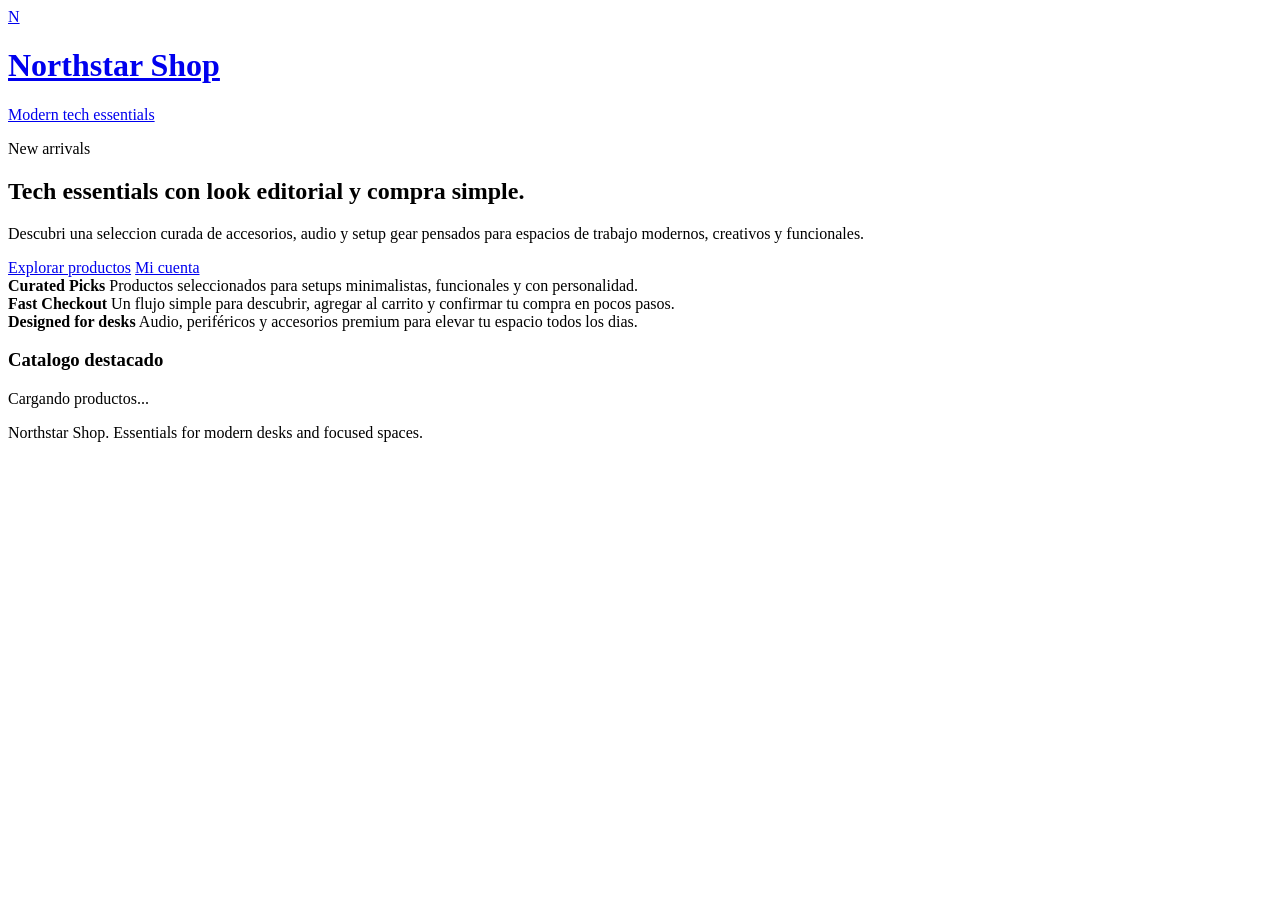
==== frontend/index.html @ eb370392 "Refine storefront copy for production feel" ====
<!DOCTYPE html>
<html lang="es">
<head>
    <meta charset="UTF-8">
    <meta name="viewport" content="width=device-width, initial-scale=1.0">
    <title>Northstar Shop | Catalogo</title>
    <link rel="stylesheet" href="css/styles.css">
</head>
<body>
    <header class="topbar">
        <div class="shell topbar-inner">
            <a class="brand" href="index.html">
                <div class="brand-mark">N</div>
                <div class="brand-copy">
                    <h1>Northstar Shop</h1>
                    <p>Modern tech essentials</p>
                </div>
            </a>
            <nav class="nav-links" data-auth-links></nav>
        </div>
    </header>

    <main>
        <section class="hero">
            <div class="shell hero-grid">
                <article class="hero-panel hero-copy">
                    <span class="eyebrow">New arrivals</span>
                    <h2>Tech essentials con look editorial y compra simple.</h2>
                    <p>Descubri una seleccion curada de accesorios, audio y setup gear pensados para espacios de trabajo modernos, creativos y funcionales.</p>
                    <div class="cta-row">
                        <a class="btn" href="#catalog">Explorar productos</a>
                        <a class="btn-outline" href="login.html">Mi cuenta</a>
                    </div>
                </article>
                <aside class="glass-card stats">
                    <div class="stat-card">
                        <strong>Curated Picks</strong>
                        <span class="meta">Productos seleccionados para setups minimalistas, funcionales y con personalidad.</span>
                    </div>
                    <div class="stat-card">
                        <strong>Fast Checkout</strong>
                        <span class="meta">Un flujo simple para descubrir, agregar al carrito y confirmar tu compra en pocos pasos.</span>
                    </div>
                    <div class="stat-card">
                        <strong data-user-name>Designed for desks</strong>
                        <span class="meta">Audio, periféricos y accesorios premium para elevar tu espacio todos los dias.</span>
                    </div>
                </aside>
            </div>
        </section>

        <section class="section" id="catalog">
            <div class="shell">
                <div class="section-head">
                    <div>
                        <h3>Catalogo destacado</h3>
                        <p id="catalogCount">Cargando productos...</p>
                    </div>
                    <div class="pill-row" id="categoryFilters"></div>
                </div>
                <div id="catalogMessage" class="message"></div>
                <div class="product-grid" id="productGrid"></div>
            </div>
        </section>
    </main>

    <footer class="footer">
        <div class="shell">Northstar Shop. Essentials for modern desks and focused spaces.</div>
    </footer>

    <script src="js/config.js"></script>
    <script src="js/common.js"></script>
    <script src="js/catalog.js"></script>
</body>
</html>
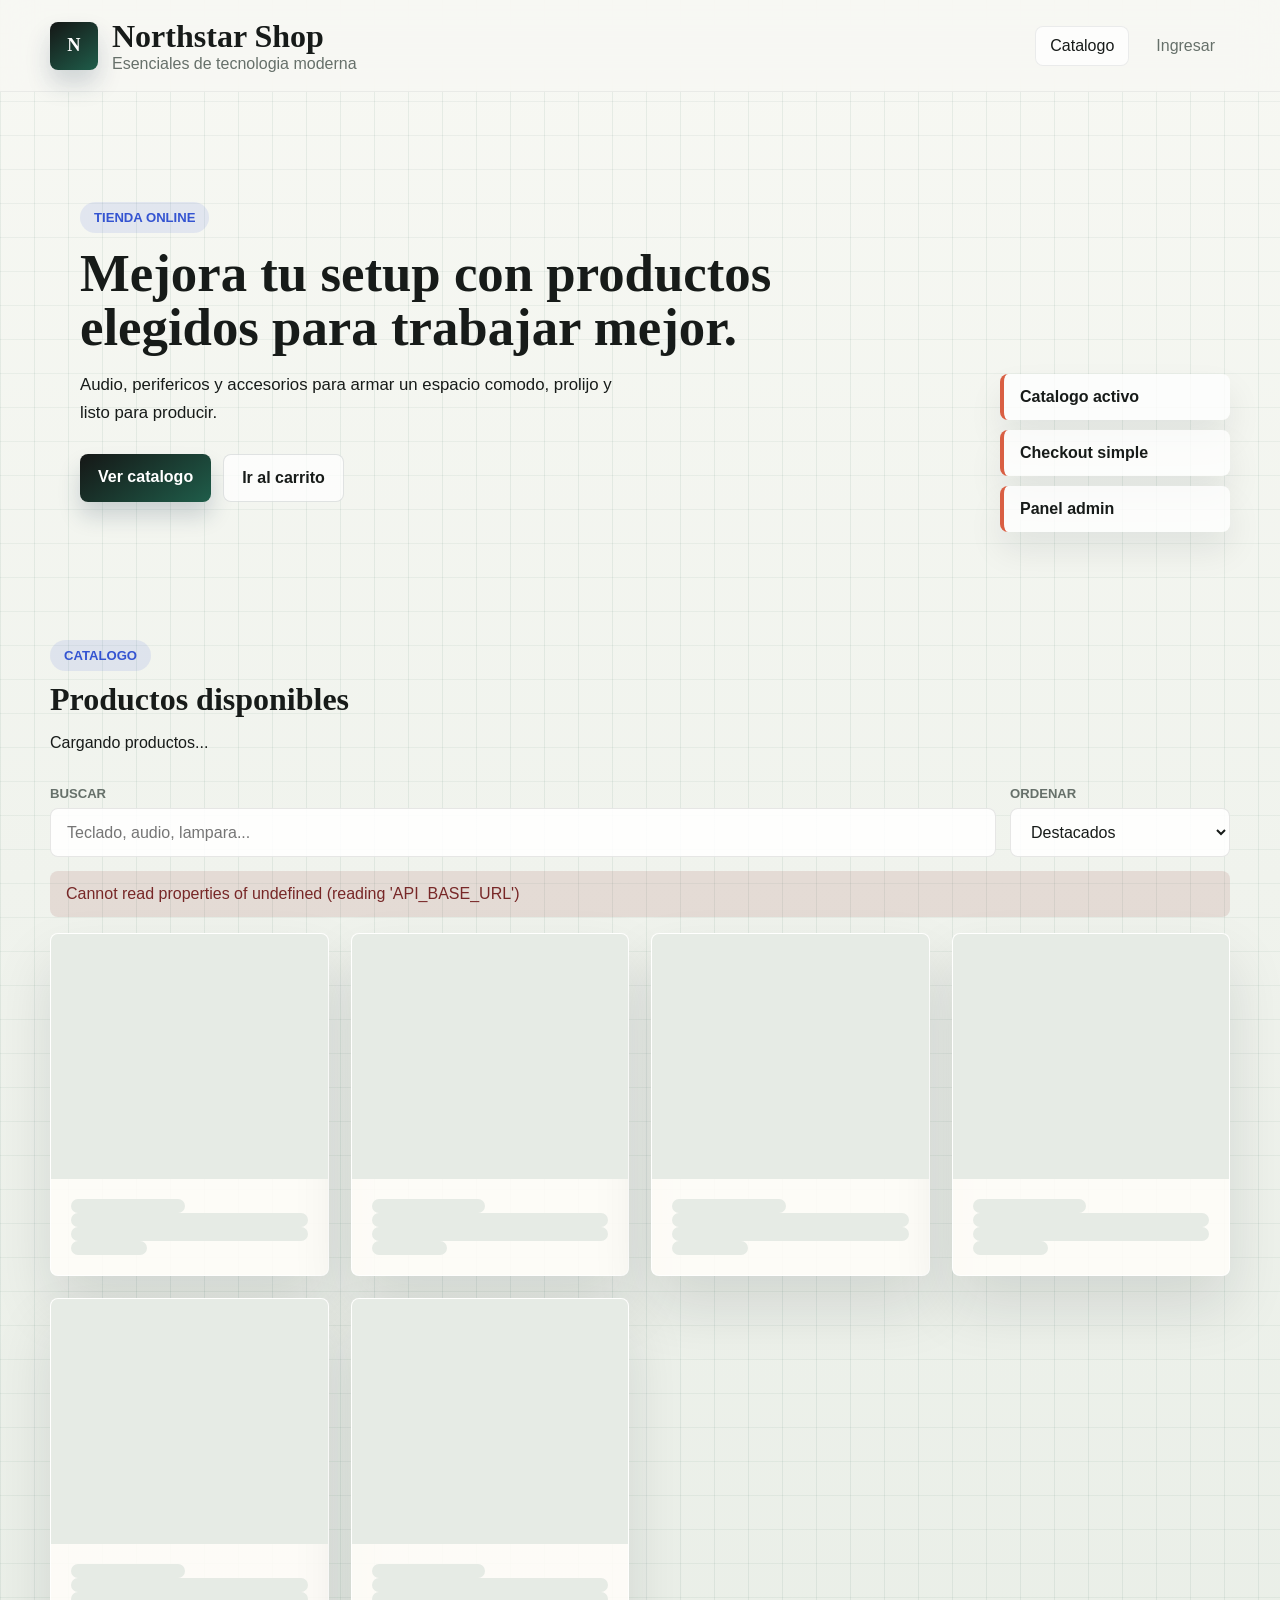
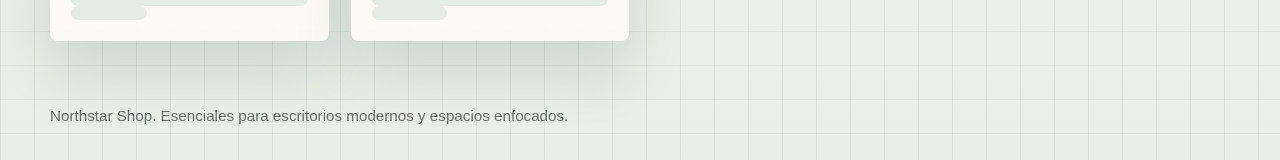
==== commit 6538deaf: "Elevate storefront catalog experience" ====
--- a/frontend/index.html
+++ b/frontend/index.html
@@ -13,7 +13,7 @@
                 <div class="brand-mark">N</div>
                 <div class="brand-copy">
                     <h1>Northstar Shop</h1>
-                    <p>Modern tech essentials</p>
+                    <p>Esenciales de tecnologia moderna</p>
                 </div>
             </a>
             <nav class="nav-links" data-auth-links></nav>
@@ -21,43 +21,52 @@
     </header>
 
     <main>
-        <section class="hero">
-            <div class="shell hero-grid">
-                <article class="hero-panel hero-copy">
-                    <span class="eyebrow">New arrivals</span>
-                    <h2>Tech essentials con look editorial y compra simple.</h2>
-                    <p>Descubri una seleccion curada de accesorios, audio y setup gear pensados para espacios de trabajo modernos, creativos y funcionales.</p>
+        <section class="storefront-hero">
+            <div class="shell hero-layout">
+                <div class="hero-copy">
+                    <span class="eyebrow">Tienda online</span>
+                    <h2>Mejora tu setup con productos elegidos para trabajar mejor.</h2>
+                    <p>Audio, perifericos y accesorios para armar un espacio comodo, prolijo y listo para producir.</p>
                     <div class="cta-row">
-                        <a class="btn" href="#catalog">Explorar productos</a>
-                        <a class="btn-outline" href="login.html">Mi cuenta</a>
+                        <a class="btn" href="#catalog">Ver catalogo</a>
+                        <a class="btn-outline" href="cart.html">Ir al carrito</a>
                     </div>
-                </article>
-                <aside class="glass-card stats">
-                    <div class="stat-card">
-                        <strong>Curated Picks</strong>
-                        <span class="meta">Productos seleccionados para setups minimalistas, funcionales y con personalidad.</span>
-                    </div>
-                    <div class="stat-card">
-                        <strong>Fast Checkout</strong>
-                        <span class="meta">Un flujo simple para descubrir, agregar al carrito y confirmar tu compra en pocos pasos.</span>
-                    </div>
-                    <div class="stat-card">
-                        <strong data-user-name>Designed for desks</strong>
-                        <span class="meta">Audio, periféricos y accesorios premium para elevar tu espacio todos los dias.</span>
-                    </div>
-                </aside>
+                </div>
+                <div class="hero-proof">
+                    <span>Catalogo activo</span>
+                    <span>Checkout simple</span>
+                    <span>Panel admin</span>
+                </div>
             </div>
         </section>
 
         <section class="section" id="catalog">
             <div class="shell">
-                <div class="section-head">
+                <div class="catalog-heading">
                     <div>
-                        <h3>Catalogo destacado</h3>
+                        <span class="eyebrow">Catalogo</span>
+                        <h3>Productos disponibles</h3>
                         <p id="catalogCount">Cargando productos...</p>
                     </div>
-                    <div class="pill-row" id="categoryFilters"></div>
                 </div>
+
+                <div class="catalog-toolbar">
+                    <label class="search-field" for="catalogSearch">
+                        <span>Buscar</span>
+                        <input id="catalogSearch" type="search" placeholder="Teclado, audio, lampara...">
+                    </label>
+                    <label class="select-field" for="catalogSort">
+                        <span>Ordenar</span>
+                        <select id="catalogSort">
+                            <option value="featured">Destacados</option>
+                            <option value="priceAsc">Menor precio</option>
+                            <option value="priceDesc">Mayor precio</option>
+                            <option value="stockDesc">Mas stock</option>
+                        </select>
+                    </label>
+                </div>
+
+                <div class="pill-row" id="categoryFilters"></div>
                 <div id="catalogMessage" class="message"></div>
                 <div class="product-grid" id="productGrid"></div>
             </div>
@@ -65,7 +74,7 @@
     </main>
 
     <footer class="footer">
-        <div class="shell">Northstar Shop. Essentials for modern desks and focused spaces.</div>
+        <div class="shell">Northstar Shop. Esenciales para escritorios modernos y espacios enfocados.</div>
     </footer>
 
     <script src="js/config.js"></script>
--- a/frontend/css/styles.css
+++ b/frontend/css/styles.css
@@ -0,0 +1,716 @@
+:root {
+    --bg: #f7f8f3;
+    --bg-deep: #e9eee7;
+    --surface: rgba(255, 255, 252, 0.9);
+    --surface-strong: #ffffff;
+    --surface-dark: #151716;
+    --surface-dark-soft: #27302a;
+    --text: #171b19;
+    --muted: #66706a;
+    --line: rgba(23, 27, 25, 0.1);
+    --line-strong: rgba(23, 27, 25, 0.18);
+    --primary: #1f5d4a;
+    --primary-soft: #2c7c63;
+    --accent: #d95f43;
+    --accent-soft: rgba(217, 95, 67, 0.12);
+    --blue: #3454d1;
+    --blue-soft: rgba(52, 84, 209, 0.1);
+    --success-bg: rgba(31, 123, 91, 0.12);
+    --success-text: #175f47;
+    --danger-bg: rgba(142, 47, 47, 0.12);
+    --danger-text: #772727;
+    --shadow-lg: 0 30px 60px rgba(16, 24, 32, 0.12);
+    --shadow-md: 0 18px 34px rgba(16, 24, 32, 0.08);
+    --radius-xl: 8px;
+    --radius-lg: 8px;
+    --radius-md: 8px;
+    --radius-sm: 8px;
+    --container: 1180px;
+}
+
+* {
+    box-sizing: border-box;
+}
+
+html {
+    scroll-behavior: smooth;
+}
+
+body {
+    margin: 0;
+    min-height: 100vh;
+    font-family: "Aptos", "Segoe UI Variable", "Segoe UI", sans-serif;
+    color: var(--text);
+    background:
+        linear-gradient(90deg, rgba(31, 93, 74, 0.08) 1px, transparent 1px),
+        linear-gradient(0deg, rgba(31, 93, 74, 0.06) 1px, transparent 1px),
+        linear-gradient(180deg, var(--bg) 0%, var(--bg-deep) 100%);
+    background-size: 34px 34px, 34px 34px, auto;
+}
+
+a {
+    color: inherit;
+    text-decoration: none;
+}
+
+button,
+input,
+select,
+textarea {
+    font: inherit;
+}
+
+.shell {
+    width: min(100% - 32px, var(--container));
+    margin: 0 auto;
+}
+
+.topbar {
+    position: sticky;
+    top: 0;
+    z-index: 50;
+    backdrop-filter: blur(18px);
+    background: rgba(247, 248, 243, 0.88);
+    border-bottom: 1px solid rgba(22, 32, 42, 0.06);
+}
+
+.topbar-inner,
+.section-head,
+.cta-row,
+.pill-row,
+.nav-links,
+.quantity-row,
+.brand {
+    display: flex;
+    gap: 12px;
+    flex-wrap: wrap;
+}
+
+.topbar-inner,
+.section-head {
+    justify-content: space-between;
+}
+
+.topbar-inner {
+    align-items: center;
+    padding: 18px 0;
+}
+
+.section-head {
+    align-items: flex-end;
+    margin-bottom: 22px;
+}
+
+.brand {
+    align-items: center;
+    gap: 14px;
+}
+
+.brand-mark {
+    width: 48px;
+    height: 48px;
+    display: grid;
+    place-items: center;
+    border-radius: var(--radius-sm);
+    background: linear-gradient(145deg, var(--surface-dark), var(--primary));
+    color: #fff;
+    font-family: Georgia, "Times New Roman", serif;
+    font-size: 1.15rem;
+    font-weight: 700;
+    letter-spacing: 0;
+    box-shadow: 0 14px 24px rgba(22, 50, 79, 0.18);
+}
+
+.brand-copy h1,
+.brand-copy p,
+.section-head h3,
+.section-head p,
+.hero-copy h2,
+.hero-copy p {
+    margin: 0;
+}
+
+.brand-copy h1,
+.hero-copy h2,
+.section-head h3,
+.price,
+.order-card h3 {
+    font-family: Georgia, "Times New Roman", serif;
+    letter-spacing: 0;
+}
+
+.brand-copy p,
+.meta,
+.helper-text,
+.empty-state,
+.notice,
+.section-head p {
+    color: var(--muted);
+}
+
+.nav-links a,
+.nav-links button {
+    border: 1px solid transparent;
+    background: transparent;
+    color: var(--muted);
+    padding: 10px 14px;
+    border-radius: var(--radius-sm);
+    cursor: pointer;
+    transition: 0.2s ease;
+}
+
+.nav-links a:hover,
+.nav-links button:hover,
+.nav-links .active {
+    color: var(--text);
+    border-color: rgba(22, 32, 42, 0.08);
+    background: rgba(255, 255, 255, 0.74);
+}
+
+.storefront-hero,
+.auth-wrapper,
+.detail-wrapper,
+.cart-wrapper,
+.orders-wrapper,
+.admin-wrapper {
+    padding: 46px 0 60px;
+}
+
+.hero-layout,
+.detail-grid,
+.cart-layout,
+.split-2,
+.product-grid,
+.admin-grid,
+.order-grid {
+    display: grid;
+    gap: 22px;
+}
+
+.detail-grid {
+    grid-template-columns: 1.15fr 0.85fr;
+}
+
+.hero-layout {
+    align-items: end;
+    grid-template-columns: minmax(0, 1fr) auto;
+    padding: 34px 0 18px;
+}
+
+.cart-layout {
+    grid-template-columns: 1.45fr 0.92fr;
+    overflow: hidden;
+}
+
+.split-2 {
+    grid-template-columns: repeat(2, 1fr);
+}
+
+.product-grid,
+.admin-grid,
+.order-grid {
+    grid-template-columns: repeat(auto-fit, minmax(265px, 1fr));
+}
+
+.glass-card,
+.product-card,
+.order-card,
+.panel-card,
+.auth-card,
+.detail-grid,
+.cart-layout {
+    background: var(--surface);
+    border: 1px solid rgba(255, 255, 255, 0.78);
+    border-radius: var(--radius-xl);
+    box-shadow: var(--shadow-lg);
+}
+
+.hero-copy,
+.auth-card,
+.detail-copy,
+.cart-items,
+.cart-summary,
+.order-card,
+.panel-card {
+    padding: 30px;
+}
+
+.eyebrow,
+.label {
+    display: inline-flex;
+    align-items: center;
+    gap: 8px;
+    padding: 8px 14px;
+    border-radius: 999px;
+    background: var(--blue-soft);
+    color: var(--blue);
+    font-size: 0.82rem;
+    font-weight: 700;
+    letter-spacing: 0;
+    text-transform: uppercase;
+}
+
+.hero-copy h2 {
+    max-width: 760px;
+    margin: 14px 0 16px;
+    font-size: 3.3rem;
+    line-height: 1.02;
+}
+
+.hero-copy p {
+    max-width: 58ch;
+    margin-bottom: 26px;
+    font-size: 1.05rem;
+    line-height: 1.7;
+}
+
+.hero-proof {
+    display: grid;
+    gap: 10px;
+    min-width: 230px;
+}
+
+.hero-proof span {
+    border-left: 4px solid var(--accent);
+    background: rgba(255, 255, 255, 0.78);
+    border-radius: var(--radius-sm);
+    box-shadow: var(--shadow-md);
+    font-weight: 800;
+    padding: 14px 16px;
+}
+
+.btn,
+.btn-outline,
+.btn-muted,
+.danger-btn {
+    border: 0;
+    border-radius: var(--radius-sm);
+    padding: 14px 18px;
+    font-weight: 700;
+    cursor: pointer;
+    transition: 0.2s ease;
+}
+
+.btn {
+    background: linear-gradient(145deg, var(--surface-dark), var(--primary));
+    color: #fff;
+    box-shadow: 0 14px 22px rgba(22, 50, 79, 0.18);
+}
+
+.btn:hover,
+.btn-outline:hover,
+.btn-muted:hover,
+.danger-btn:hover {
+    transform: translateY(-1px);
+}
+
+.btn-outline {
+    border: 1px solid rgba(22, 32, 42, 0.12);
+    background: rgba(255, 255, 255, 0.72);
+    color: var(--text);
+}
+
+.btn:disabled {
+    cursor: not-allowed;
+    opacity: 0.48;
+    transform: none;
+}
+
+.btn-muted {
+    background: rgba(22, 32, 42, 0.06);
+    color: var(--text);
+}
+
+.danger-btn {
+    background: #8a3434;
+    color: #fff;
+}
+
+.pill {
+    border: 1px solid rgba(22, 32, 42, 0.08);
+    background: rgba(255, 255, 255, 0.74);
+    color: var(--text);
+    padding: 10px 16px;
+    border-radius: 999px;
+    cursor: pointer;
+    transition: 0.2s ease;
+}
+
+.pill:hover {
+    border-color: rgba(22, 32, 42, 0.16);
+}
+
+.pill.active {
+    background: var(--surface-dark);
+    border-color: transparent;
+    color: #fff;
+}
+
+.section {
+    padding: 30px 0 46px;
+}
+
+.catalog-heading {
+    display: flex;
+    justify-content: space-between;
+    align-items: end;
+    gap: 18px;
+    margin-bottom: 18px;
+}
+
+.catalog-heading h3 {
+    font-family: Georgia, "Times New Roman", serif;
+    font-size: 2rem;
+    margin: 10px 0 4px;
+}
+
+.catalog-toolbar {
+    display: grid;
+    grid-template-columns: minmax(0, 1fr) 220px;
+    gap: 14px;
+    margin-bottom: 14px;
+}
+
+.search-field,
+.select-field {
+    display: grid;
+    gap: 7px;
+}
+
+.search-field span,
+.select-field span {
+    color: var(--muted);
+    font-size: 0.82rem;
+    font-weight: 800;
+    text-transform: uppercase;
+}
+
+.search-field input,
+.select-field select {
+    width: 100%;
+    border: 1px solid var(--line);
+    background: rgba(255, 255, 255, 0.88);
+    border-radius: var(--radius-sm);
+    color: var(--text);
+    outline: none;
+    padding: 14px 16px;
+}
+
+.search-field input:focus,
+.select-field select:focus {
+    border-color: rgba(31, 93, 74, 0.42);
+    box-shadow: 0 0 0 4px rgba(31, 93, 74, 0.1);
+}
+
+.product-card {
+    overflow: hidden;
+    background: rgba(255, 253, 249, 0.88);
+    border: 1px solid rgba(255, 255, 255, 0.85);
+}
+
+.product-image,
+.product-card img,
+.detail-image img {
+    width: 100%;
+    height: 245px;
+    display: block;
+    object-fit: cover;
+}
+
+.product-image {
+    overflow: hidden;
+    background: #dce4dc;
+}
+
+.product-card img {
+    transition: transform 0.32s ease;
+}
+
+.product-card:hover img {
+    transform: scale(1.035);
+}
+
+.product-copy {
+    padding: 20px;
+}
+
+.product-meta-row {
+    display: flex;
+    justify-content: space-between;
+    align-items: center;
+    gap: 8px;
+}
+
+.stock-chip {
+    border: 1px solid var(--line);
+    border-radius: 999px;
+    color: var(--muted);
+    font-size: 0.78rem;
+    font-weight: 800;
+    padding: 7px 10px;
+    white-space: nowrap;
+}
+
+.product-copy h4 {
+    margin: 14px 0 10px;
+    font-size: 1.15rem;
+    letter-spacing: 0;
+}
+
+.product-copy h4 a:hover {
+    color: var(--primary);
+}
+
+.price {
+    margin: 16px 0 12px;
+    font-size: 1.55rem;
+    color: var(--surface-dark);
+}
+
+.stack,
+.form-grid,
+.field {
+    display: grid;
+    gap: 14px;
+}
+
+.auth-card {
+    width: min(100%, 520px);
+    margin: 0 auto;
+}
+
+.field label {
+    color: var(--muted);
+    font-size: 0.92rem;
+    font-weight: 700;
+}
+
+.field input,
+.field textarea,
+.field select {
+    width: 100%;
+    border: 1px solid rgba(22, 32, 42, 0.1);
+    background: rgba(255, 255, 255, 0.92);
+    color: var(--text);
+    padding: 14px 16px;
+    border-radius: var(--radius-sm);
+    outline: none;
+    transition: 0.2s ease;
+}
+
+.field input:focus,
+.field textarea:focus,
+.field select:focus {
+    border-color: rgba(22, 50, 79, 0.34);
+    box-shadow: 0 0 0 4px rgba(22, 50, 79, 0.08);
+}
+
+.field textarea {
+    min-height: 120px;
+    resize: vertical;
+}
+
+.message {
+    display: none;
+    margin-bottom: 16px;
+    padding: 14px 16px;
+    border-radius: var(--radius-md);
+}
+
+.message.error {
+    display: block;
+    background: var(--danger-bg);
+    color: var(--danger-text);
+}
+
+.message.success {
+    display: block;
+    background: var(--success-bg);
+    color: var(--success-text);
+}
+
+.cart-badge {
+    display: inline-grid;
+    min-width: 22px;
+    height: 22px;
+    margin-left: 6px;
+    place-items: center;
+    border-radius: 999px;
+    background: var(--accent);
+    color: #fff;
+    font-size: 0.75rem;
+    font-weight: 800;
+}
+
+.skeleton {
+    position: relative;
+    overflow: hidden;
+    background: #e6ebe5;
+}
+
+.skeleton::after {
+    position: absolute;
+    inset: 0;
+    content: "";
+    transform: translateX(-100%);
+    background: linear-gradient(90deg, transparent, rgba(255, 255, 255, 0.58), transparent);
+    animation: shimmer 1.3s infinite;
+}
+
+.skeleton-image {
+    height: 245px;
+}
+
+.skeleton-line {
+    height: 14px;
+    border-radius: 999px;
+}
+
+.skeleton-line.short {
+    width: 48%;
+}
+
+.skeleton-line.tiny {
+    width: 32%;
+}
+
+@keyframes shimmer {
+    100% {
+        transform: translateX(100%);
+    }
+}
+
+.detail-grid {
+    overflow: hidden;
+}
+
+.detail-copy {
+    align-content: center;
+}
+
+.detail-copy h2 {
+    margin: 14px 0 14px;
+    font-family: Georgia, "Times New Roman", serif;
+    font-size: clamp(2rem, 4vw, 3rem);
+    line-height: 1;
+}
+
+.cart-summary {
+    background:
+        linear-gradient(180deg, rgba(24, 34, 45, 0.98), rgba(34, 49, 66, 0.98));
+    color: #f5f1ea;
+}
+
+.cart-summary .meta,
+.cart-summary .notice {
+    color: rgba(245, 241, 234, 0.72);
+}
+
+.cart-item {
+    display: grid;
+    grid-template-columns: 88px 1fr auto;
+    gap: 16px;
+    padding: 18px 0;
+    border-bottom: 1px solid var(--line);
+}
+
+.cart-item img {
+    width: 88px;
+    height: 88px;
+    object-fit: cover;
+    border-radius: var(--radius-sm);
+}
+
+.quantity-row {
+    align-items: center;
+}
+
+.quantity-row input {
+    width: 78px;
+}
+
+.order-card,
+.panel-card {
+    background: rgba(255, 253, 249, 0.9);
+}
+
+.table-shell {
+    overflow-x: auto;
+}
+
+table {
+    width: 100%;
+    border-collapse: collapse;
+}
+
+th,
+td {
+    text-align: left;
+    padding: 14px 8px;
+    border-bottom: 1px solid var(--line);
+}
+
+th {
+    color: var(--muted);
+    font-size: 0.86rem;
+    font-weight: 700;
+    text-transform: uppercase;
+    letter-spacing: 0;
+}
+
+.footer {
+    padding: 20px 0 36px;
+    color: var(--muted);
+    font-size: 0.95rem;
+}
+
+@media (max-width: 960px) {
+    .hero-layout,
+    .detail-grid,
+    .cart-layout {
+        grid-template-columns: 1fr;
+    }
+
+    .hero-copy h2 {
+        max-width: 680px;
+    }
+
+    .hero-proof {
+        grid-template-columns: repeat(3, 1fr);
+    }
+}
+
+@media (max-width: 720px) {
+    .topbar-inner,
+    .section-head {
+        align-items: flex-start;
+        flex-direction: column;
+    }
+
+    .split-2 {
+        grid-template-columns: 1fr;
+    }
+
+    .hero-copy,
+    .auth-card,
+    .detail-copy,
+    .cart-items,
+    .cart-summary,
+    .order-card,
+    .panel-card {
+        padding: 22px;
+    }
+
+    .cart-item {
+        grid-template-columns: 1fr;
+    }
+
+    .catalog-toolbar,
+    .hero-proof {
+        grid-template-columns: 1fr;
+    }
+
+    .hero-copy h2 {
+        font-size: 2.35rem;
+    }
+}
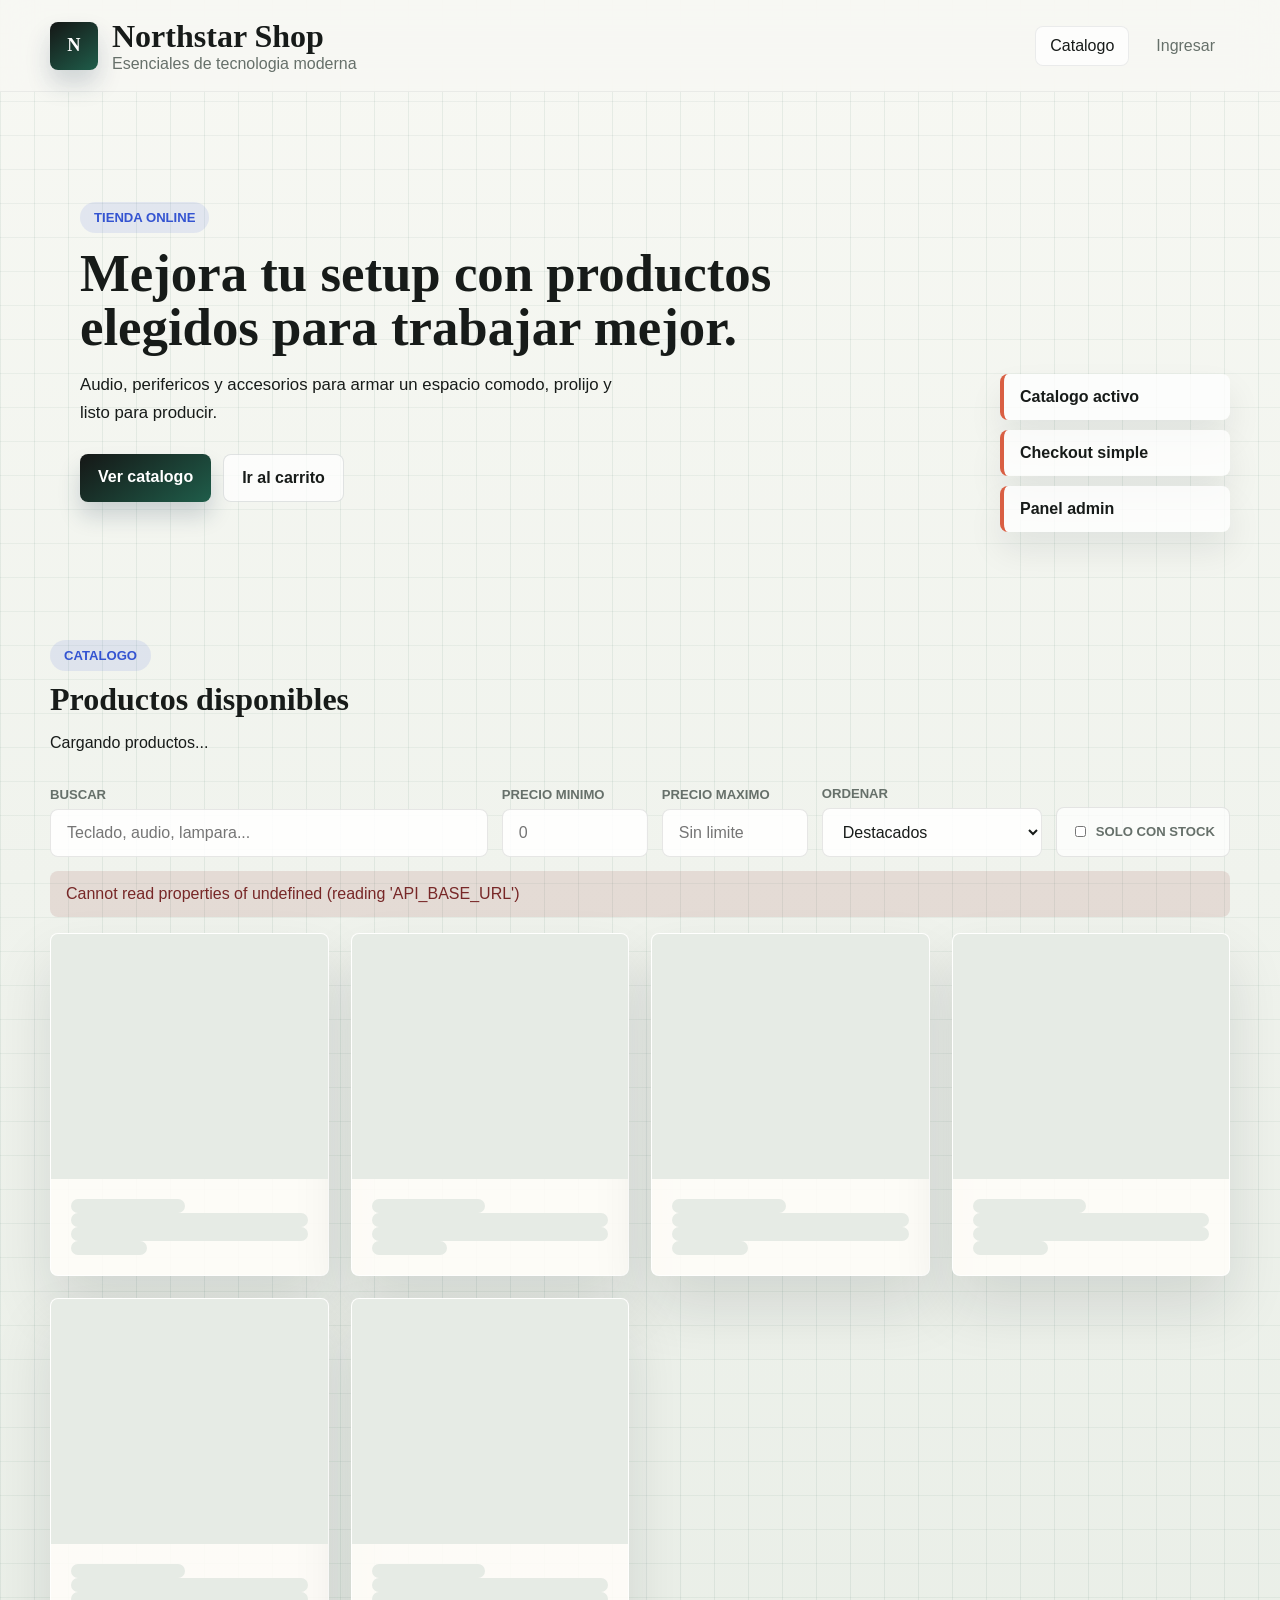
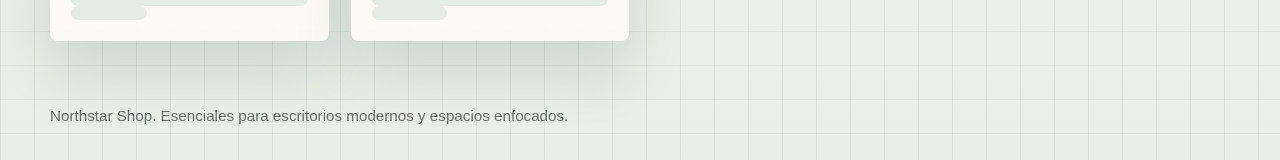
==== commit 18fda1de: "Add catalog filters, admin metrics, and backend tests" ====
--- a/frontend/index.html
+++ b/frontend/index.html
@@ -55,6 +55,14 @@
                         <span>Buscar</span>
                         <input id="catalogSearch" type="search" placeholder="Teclado, audio, lampara...">
                     </label>
+                    <label class="select-field" for="catalogMinPrice">
+                        <span>Precio minimo</span>
+                        <input id="catalogMinPrice" type="number" min="0" step="1" placeholder="0">
+                    </label>
+                    <label class="select-field" for="catalogMaxPrice">
+                        <span>Precio maximo</span>
+                        <input id="catalogMaxPrice" type="number" min="0" step="1" placeholder="Sin limite">
+                    </label>
                     <label class="select-field" for="catalogSort">
                         <span>Ordenar</span>
                         <select id="catalogSort">
@@ -63,6 +71,10 @@
                             <option value="priceDesc">Mayor precio</option>
                             <option value="stockDesc">Mas stock</option>
                         </select>
+                    </label>
+                    <label class="checkbox-field" for="catalogInStock">
+                        <input id="catalogInStock" type="checkbox">
+                        <span>Solo con stock</span>
                     </label>
                 </div>
 
--- a/frontend/css/styles.css
+++ b/frontend/css/styles.css
@@ -366,19 +366,22 @@
 
 .catalog-toolbar {
     display: grid;
-    grid-template-columns: minmax(0, 1fr) 220px;
+    grid-template-columns: minmax(240px, 1.35fr) minmax(130px, 0.45fr) minmax(130px, 0.45fr) 220px auto;
+    align-items: end;
     gap: 14px;
     margin-bottom: 14px;
 }
 
 .search-field,
-.select-field {
+.select-field,
+.checkbox-field {
     display: grid;
     gap: 7px;
 }
 
 .search-field span,
-.select-field span {
+.select-field span,
+.checkbox-field span {
     color: var(--muted);
     font-size: 0.82rem;
     font-weight: 800;
@@ -386,7 +389,8 @@
 }
 
 .search-field input,
-.select-field select {
+.select-field select,
+.select-field input {
     width: 100%;
     border: 1px solid var(--line);
     background: rgba(255, 255, 255, 0.88);
@@ -397,9 +401,24 @@
 }
 
 .search-field input:focus,
-.select-field select:focus {
+.select-field select:focus,
+.select-field input:focus {
     border-color: rgba(31, 93, 74, 0.42);
     box-shadow: 0 0 0 4px rgba(31, 93, 74, 0.1);
+}
+
+.checkbox-field {
+    min-height: 50px;
+    grid-template-columns: 18px auto;
+    align-items: center;
+    border: 1px solid var(--line);
+    background: rgba(255, 255, 255, 0.72);
+    border-radius: var(--radius-sm);
+    padding: 12px 14px;
+}
+
+.checkbox-field input {
+    accent-color: var(--primary);
 }
 
 .product-card {
@@ -496,6 +515,42 @@
     border-radius: var(--radius-sm);
     outline: none;
     transition: 0.2s ease;
+}
+
+.password-field {
+    display: grid;
+    grid-template-columns: minmax(0, 1fr) 76px;
+    gap: 8px;
+}
+
+.password-field input {
+    min-width: 0;
+}
+
+.icon-button {
+    width: 76px;
+    height: 46px;
+    border: 1px solid var(--line);
+    border-radius: var(--radius-sm);
+    background: rgba(255, 255, 255, 0.9);
+    cursor: pointer;
+    font-weight: 800;
+}
+
+.demo-access {
+    display: grid;
+    gap: 8px;
+    border: 1px solid var(--line);
+    border-left: 4px solid var(--accent);
+    border-radius: var(--radius-sm);
+    background: rgba(255, 255, 255, 0.72);
+    margin: 16px 0 18px;
+    padding: 14px;
+}
+
+.demo-access span {
+    color: var(--muted);
+    font-size: 0.94rem;
 }
 
 .field input:focus,
@@ -634,6 +689,63 @@
     background: rgba(255, 253, 249, 0.9);
 }
 
+.admin-stats {
+    display: grid;
+    grid-template-columns: repeat(auto-fit, minmax(175px, 1fr));
+    gap: 14px;
+    margin: 20px 0 24px;
+}
+
+.stat-card {
+    border: 1px solid rgba(255, 255, 255, 0.78);
+    border-radius: var(--radius-lg);
+    background: rgba(255, 253, 249, 0.84);
+    box-shadow: var(--shadow-md);
+    padding: 18px;
+}
+
+.stat-card span {
+    display: block;
+    color: var(--muted);
+    font-size: 0.82rem;
+    font-weight: 800;
+    text-transform: uppercase;
+}
+
+.stat-card strong {
+    display: block;
+    margin-top: 8px;
+    font-family: Georgia, "Times New Roman", serif;
+    font-size: 1.65rem;
+}
+
+.image-preview {
+    min-height: 180px;
+    display: grid;
+    place-items: center;
+    border: 1px dashed var(--line-strong);
+    border-radius: var(--radius-sm);
+    background-color: rgba(255, 255, 255, 0.65);
+    background-position: center;
+    background-size: cover;
+    color: var(--muted);
+    font-weight: 700;
+}
+
+.table-product {
+    display: grid;
+    grid-template-columns: 54px minmax(130px, 1fr);
+    gap: 12px;
+    align-items: center;
+}
+
+.table-product img {
+    width: 54px;
+    height: 54px;
+    border-radius: var(--radius-sm);
+    object-fit: cover;
+}
+
 .table-shell {
     overflow-x: auto;
 }
